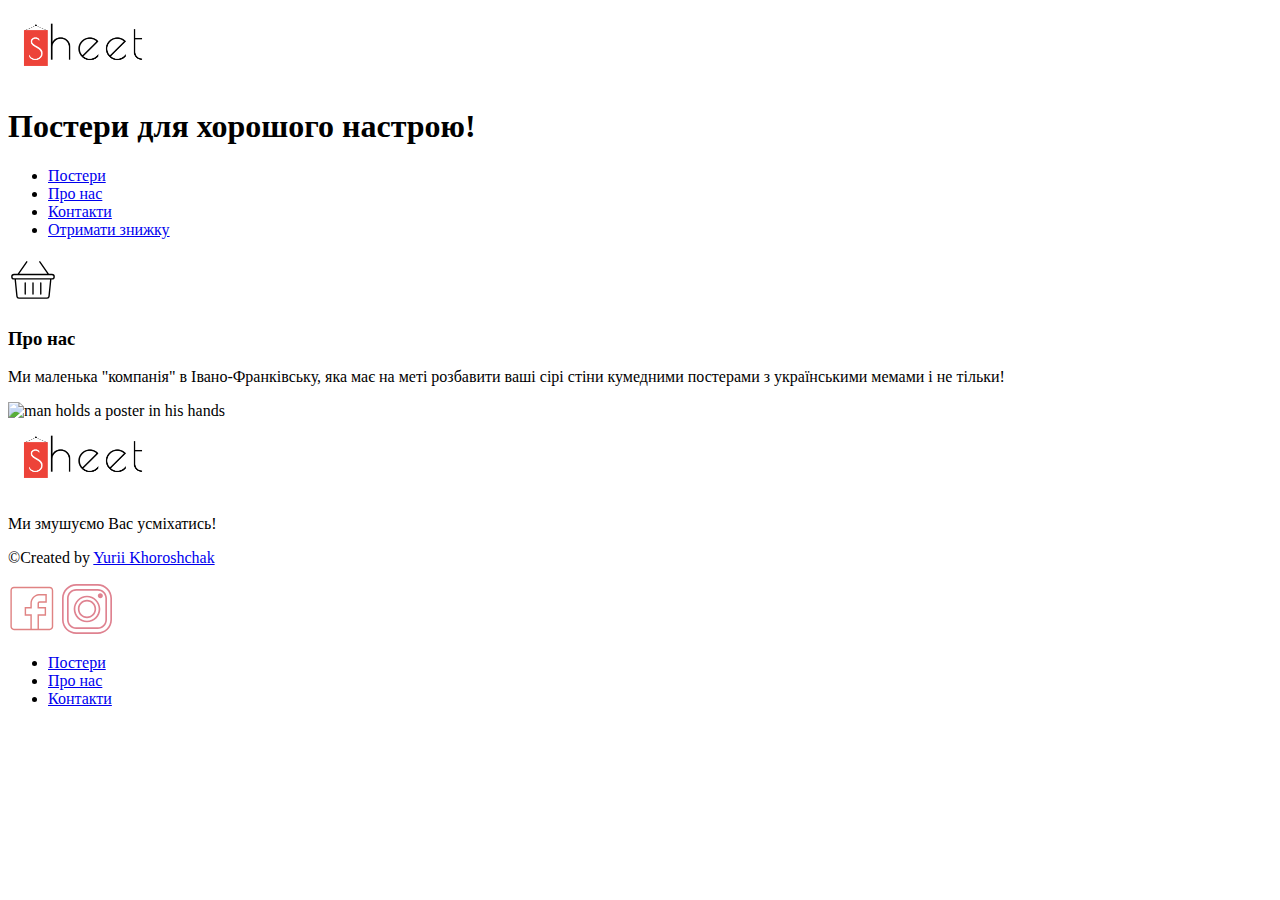
==== about.html @ 2b2a6291 "formatting" ====
<!DOCTYPE html>
<html lang="uk">
<head>
    <meta charset="UTF-8">
    <meta name="viewport" content="width=device-width, initial-scale=1.0">
    <meta http-equiv="X-UA-Compatible" content="ie=edge">
    <title>Про нас</title>
    <meta name="author" content="Yurii Khoroshchak">
    <link rel="icon" href="img/sheet-fav.svg">
</head>
<body>
    <header>
        <div id="logo">
            <a href="index.html"><img src="img/sheet-logo.png" alt="logo of the company 'Sheet'" width="150"></a>
        </div>
        <h1>Постери для хорошого настрою!</h1>
        <nav>
            <ul>
                <li>
                    <a href="all-posters.html">Постери</a>
                </li>
                <li>
                    <a href="about.html">Про нас</a>
                </li>
                <li>
                    <a href="contacts.html">Контакти</a>
                </li>
                <li>
                    <a href="discount.html">Отримати знижку</a>
                </li>
            </ul>
        </nav>
        <img src="img/shop-basket.svg" alt="shopping basket image" width="50">
    </header>
    <main>  
        <section id="about">
            <h3>Про нас</h3>
            <p>Ми маленька "компанія" в Івано-Франківську, яка має на меті розбавити ваші сірі стіни кумедними постерами з українськими мемами і не тільки!</p>
            <img src="img/oldlady-background.jpg" alt="man holds a poster in his hands" width="300">
        </section>
    </main>
    <footer>
        <a href="index.html"><img src="img/sheet-logo.png" alt="logo of the company 'Sheet'" width="150"></a>
        <p id="footer-quote">Ми змушуємо Вас усміхатись!</p>
        <p>	&copy;Created by <a href="https://www.instagram.com/khoroshchak_photography/?hl=uk" target="_blank">Yurii Khoroshchak</a> </p>
        <div id="social-media-links">
            <a href="https://www.facebook.com/Sheet21-115431013224471"><img src="img/facebook.svg" alt="facebook logo" width="50"></a>
            <a href="https://www.instagram.com/sheet.21/?hl=uk"><img src="img/instagram.svg" alt="instagram logo" width="50"></a>
        </div>
        <nav>
            <ul>
                <li>
                    <a href="all-posters.html">Постери</a>
                </li>
                <li>
                    <a href="about.html">Про нас</a>
                </li>
                <li>
                    <a href="contacts.html">Контакти</a>
                </li>
            </ul>
        </nav>      
    </footer>
</body>
</html>
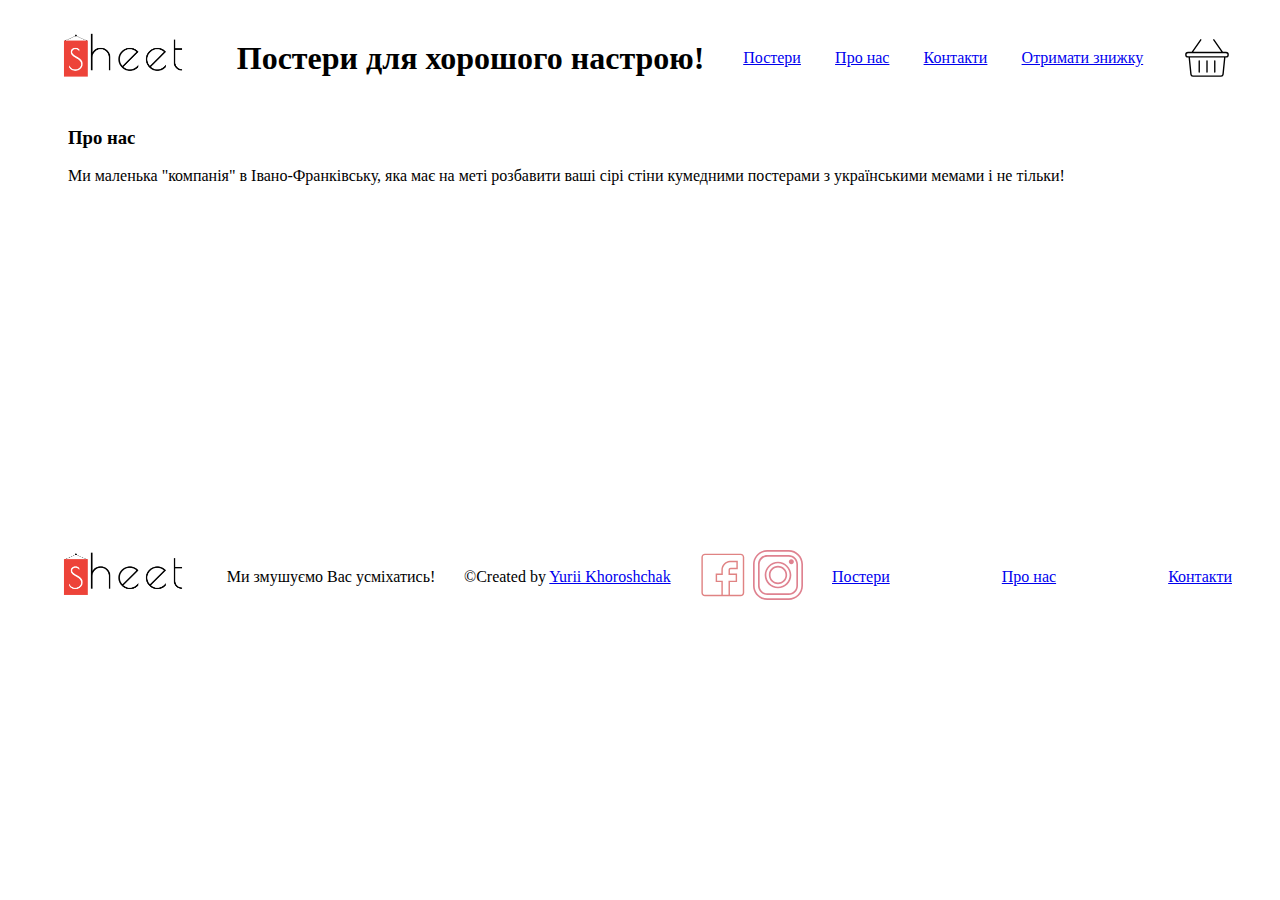
==== commit 454daaa2: "css styling" ====
--- a/about.html
+++ b/about.html
@@ -7,6 +7,7 @@
     <title>Про нас</title>
     <meta name="author" content="Yurii Khoroshchak">
     <link rel="icon" href="img/sheet-fav.svg">
+    <link rel="stylesheet" href="css/about.css">
 </head>
 <body>
     <header>
@@ -15,28 +16,17 @@
         </div>
         <h1>Постери для хорошого настрою!</h1>
         <nav>
-            <ul>
-                <li>
-                    <a href="all-posters.html">Постери</a>
-                </li>
-                <li>
-                    <a href="about.html">Про нас</a>
-                </li>
-                <li>
-                    <a href="contacts.html">Контакти</a>
-                </li>
-                <li>
-                    <a href="discount.html">Отримати знижку</a>
-                </li>
-            </ul>
+            <a href="all-posters.html">Постери</a>
+            <a href="about.html">Про нас</a>
+            <a href="contacts.html">Контакти</a>
+            <a href="discount.html">Отримати знижку</a>
         </nav>
         <img src="img/shop-basket.svg" alt="shopping basket image" width="50">
-    </header>
+    </header>  
     <main>  
         <section id="about">
             <h3>Про нас</h3>
             <p>Ми маленька "компанія" в Івано-Франківську, яка має на меті розбавити ваші сірі стіни кумедними постерами з українськими мемами і не тільки!</p>
-            <img src="img/oldlady-background.jpg" alt="man holds a poster in his hands" width="300">
         </section>
     </main>
     <footer>
@@ -48,17 +38,9 @@
             <a href="https://www.instagram.com/sheet.21/?hl=uk"><img src="img/instagram.svg" alt="instagram logo" width="50"></a>
         </div>
         <nav>
-            <ul>
-                <li>
-                    <a href="all-posters.html">Постери</a>
-                </li>
-                <li>
-                    <a href="about.html">Про нас</a>
-                </li>
-                <li>
-                    <a href="contacts.html">Контакти</a>
-                </li>
-            </ul>
+            <a href="all-posters.html">Постери</a>
+            <a href="about.html">Про нас</a>
+            <a href="contacts.html">Контакти</a>
         </nav>      
     </footer>
 </body>
--- a/css/about.css
+++ b/css/about.css
@@ -0,0 +1,35 @@
+header {
+    display: flex;
+    height: 100px;
+    align-items: center;
+    justify-content: space-between;
+    padding-left: 40px;
+    padding-right: 40px
+}
+
+nav {
+    display: flex;
+    justify-content: space-between;
+    width: 400px
+}
+
+
+footer {
+    display: flex;
+    height: 100px;
+    align-items: center;
+    justify-content: space-between;
+    padding-left: 40px;
+    padding-right: 40px
+}
+
+main {
+  width: 1200px;
+  height: 400px;
+  background-image: url("/img/oldlady-background.jpg");
+  background-repeat: no-repeat;
+  background-position: center;
+  background-size: 100%;
+  margin-left: 60px
+  
+}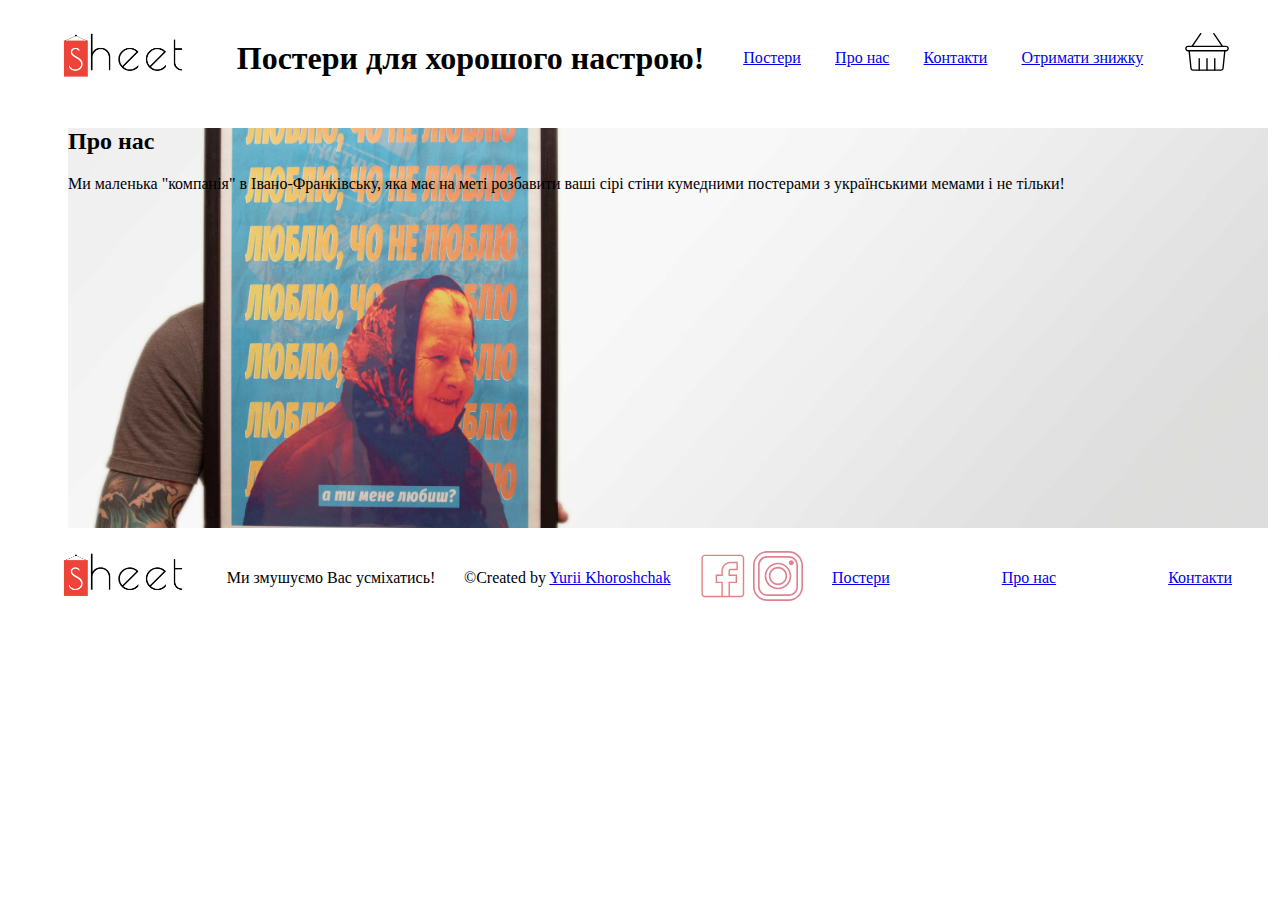
==== commit c106da13: "trouble 403" ====
--- a/about.html
+++ b/about.html
@@ -25,7 +25,7 @@
     </header>  
     <main>  
         <section id="about">
-            <h3>Про нас</h3>
+            <h2>Про нас</h2>
             <p>Ми маленька "компанія" в Івано-Франківську, яка має на меті розбавити ваші сірі стіни кумедними постерами з українськими мемами і не тільки!</p>
         </section>
     </main>
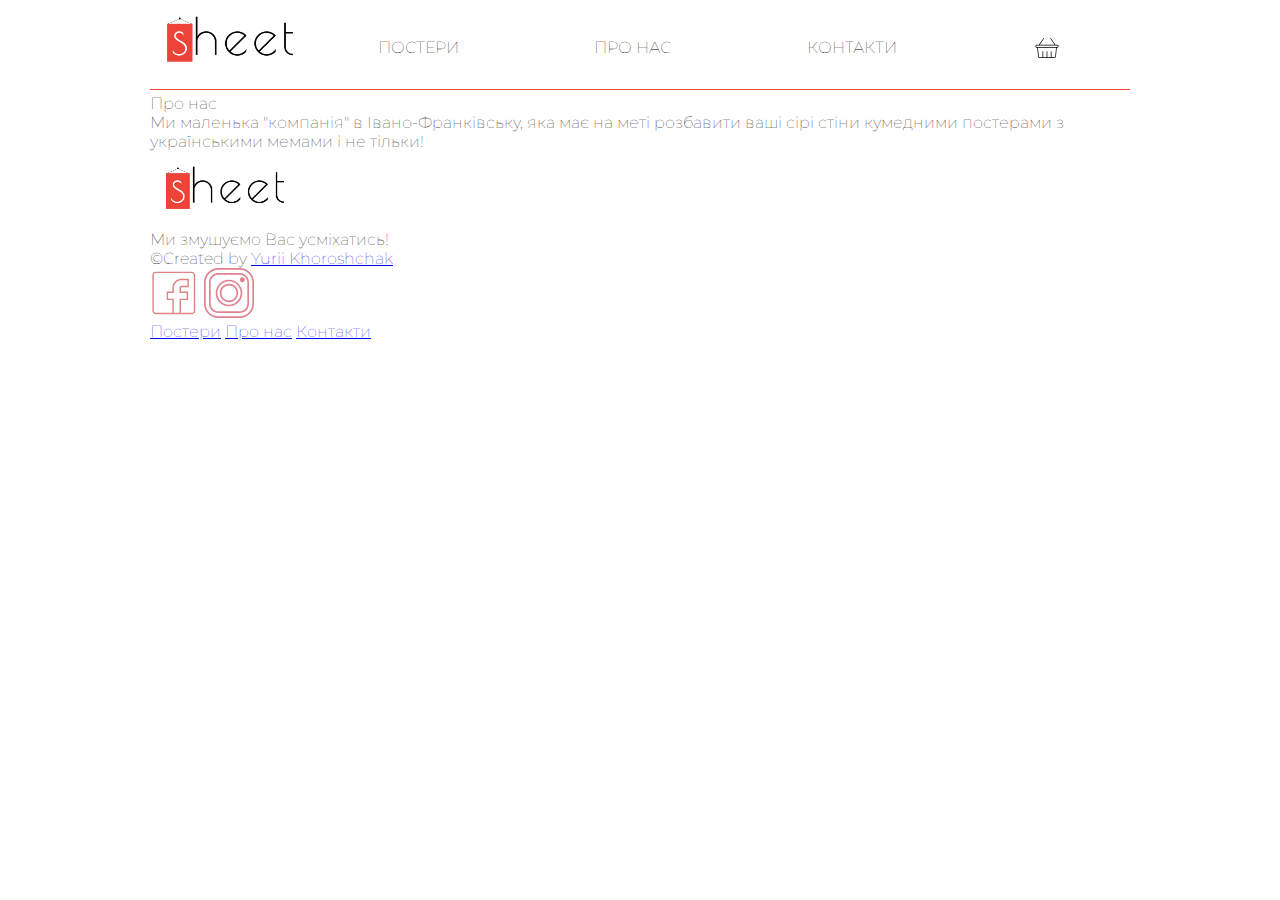
==== commit 6ad65c18: "minor" ====
--- a/about.html
+++ b/about.html
@@ -10,18 +10,19 @@
     <link rel="stylesheet" href="css/about.css">
 </head>
 <body>
-    <header>
-        <div id="logo">
-            <a href="index.html"><img src="img/sheet-logo.png" alt="logo of the company 'Sheet'" width="150"></a>
-        </div>
-        <h1>Постери для хорошого настрою!</h1>
-        <nav>
-            <a href="all-posters.html">Постери</a>
-            <a href="about.html">Про нас</a>
-            <a href="contacts.html">Контакти</a>
-            <a href="discount.html">Отримати знижку</a>
-        </nav>
-        <img src="img/shop-basket.svg" alt="shopping basket image" width="50">
+     <header>
+        <div id="top-menu-and-logo">
+            <div id="logo-container">
+                <a href="index.html"><img src="img/sheet-logo.png" alt="logo of the company 'Sheet'" id="logo"></a>
+            </div>
+            <nav class="top-menu">
+                <a href="all-posters.html">Постери</a>
+                <a href="about.html">Про нас</a>
+                <a href="contacts.html">Контакти</a>
+                <a href="#"><img src="img/shop-basket.svg" alt="shopping basket image" id="basket-logo"></a>
+            </nav>
+        </div>    
+        <hr>
     </header>  
     <main>  
         <section id="about">
--- a/css/about.css
+++ b/css/about.css
@@ -1,35 +1,93 @@
-header {
-    display: flex;
-    height: 100px;
-    align-items: center;
-    justify-content: space-between;
-    padding-left: 40px;
-    padding-right: 40px
+@import url('https://fonts.googleapis.com/css2?family=Montserrat:wght@100;400&display=swap');
+
+html, a, body, div, span, applet, object, iframe,
+h1, h2, h3, h4, h5, h6, p, blockquote, pre,
+a, abbr, acronym, address, big, cite, code,
+del, dfn, em, img, ins, kbd, q, s, samp,
+small, strike, strong, sub, sup, tt, var,
+b, u, i, center,
+dl, dt, dd, ol, ul, li,
+fieldset, form, label, legend,
+table, caption, tbody, tfoot, thead, tr, th, td,
+article, aside, canvas, details, embed, 
+figure, figcaption, footer, header, hgroup, 
+menu, nav, output, ruby, section, summary,
+time, mark, audio, video {
+	margin: 0;
+	padding: 0;
+	border: 0;
+	font-size: 100%;
+	font: inherit;
+	vertical-align: baseline;
 }
 
-nav {
-    display: flex;
-    justify-content: space-between;
-    width: 400px
+body {
+    max-width: 980px;
+    margin: auto;
 }
 
-
-footer {
-    display: flex;
-    height: 100px;
-    align-items: center;
-    justify-content: space-between;
-    padding-left: 40px;
-    padding-right: 40px
+:root {
+    font-family: 'Montserrat', sans-serif;
+    --main-color:black;
+    --accent-color:#ED4339;
+    font-weight: 100
 }
 
-main {
-  width: 1200px;
-  height: 400px;
-  background-image: url("/img/oldlady-background.jpg");
-  background-repeat: no-repeat;
-  background-position: center;
-  background-size: 100%;
-  margin-left: 60px
-  
+header #logo-container{
+    display: flex;
+    justify-content: center;
+}
+
+header #logo {
+    width: 10rem;
+}
+
+header .top-menu {
+    display: flex;
+    justify-content: space-around;
+}
+
+header .top-menu a {
+    font-size: 1rem;
+    color: var(--main-color);
+    text-transform: uppercase;
+    text-decoration: none;
+    border: 1px solid transparent;
+
+}
+
+header .top-menu a:hover {
+    border: 1px solid crimson;
+    
+}
+
+/* PROBLEM */
+header #basket-logo {
+    width: 30px;
+    height: 20px;
+    padding-bottom: 0;
+
+    }
+
+hr {
+    height: 0.1px;
+    background-color: var(--accent-color);
+    border: 0;
+    margin-top: 5px;
+    margin-bottom: 5px;
+}
+
+ @media (min-width: 500px) {
+     #top-menu-and-logo {
+        display:flex;
+        align-items: center;
+    }
+    
+    header .top-menu{
+        margin-top: 15px;
+    }
+
+    header nav{
+        flex: 1;
+    }
 }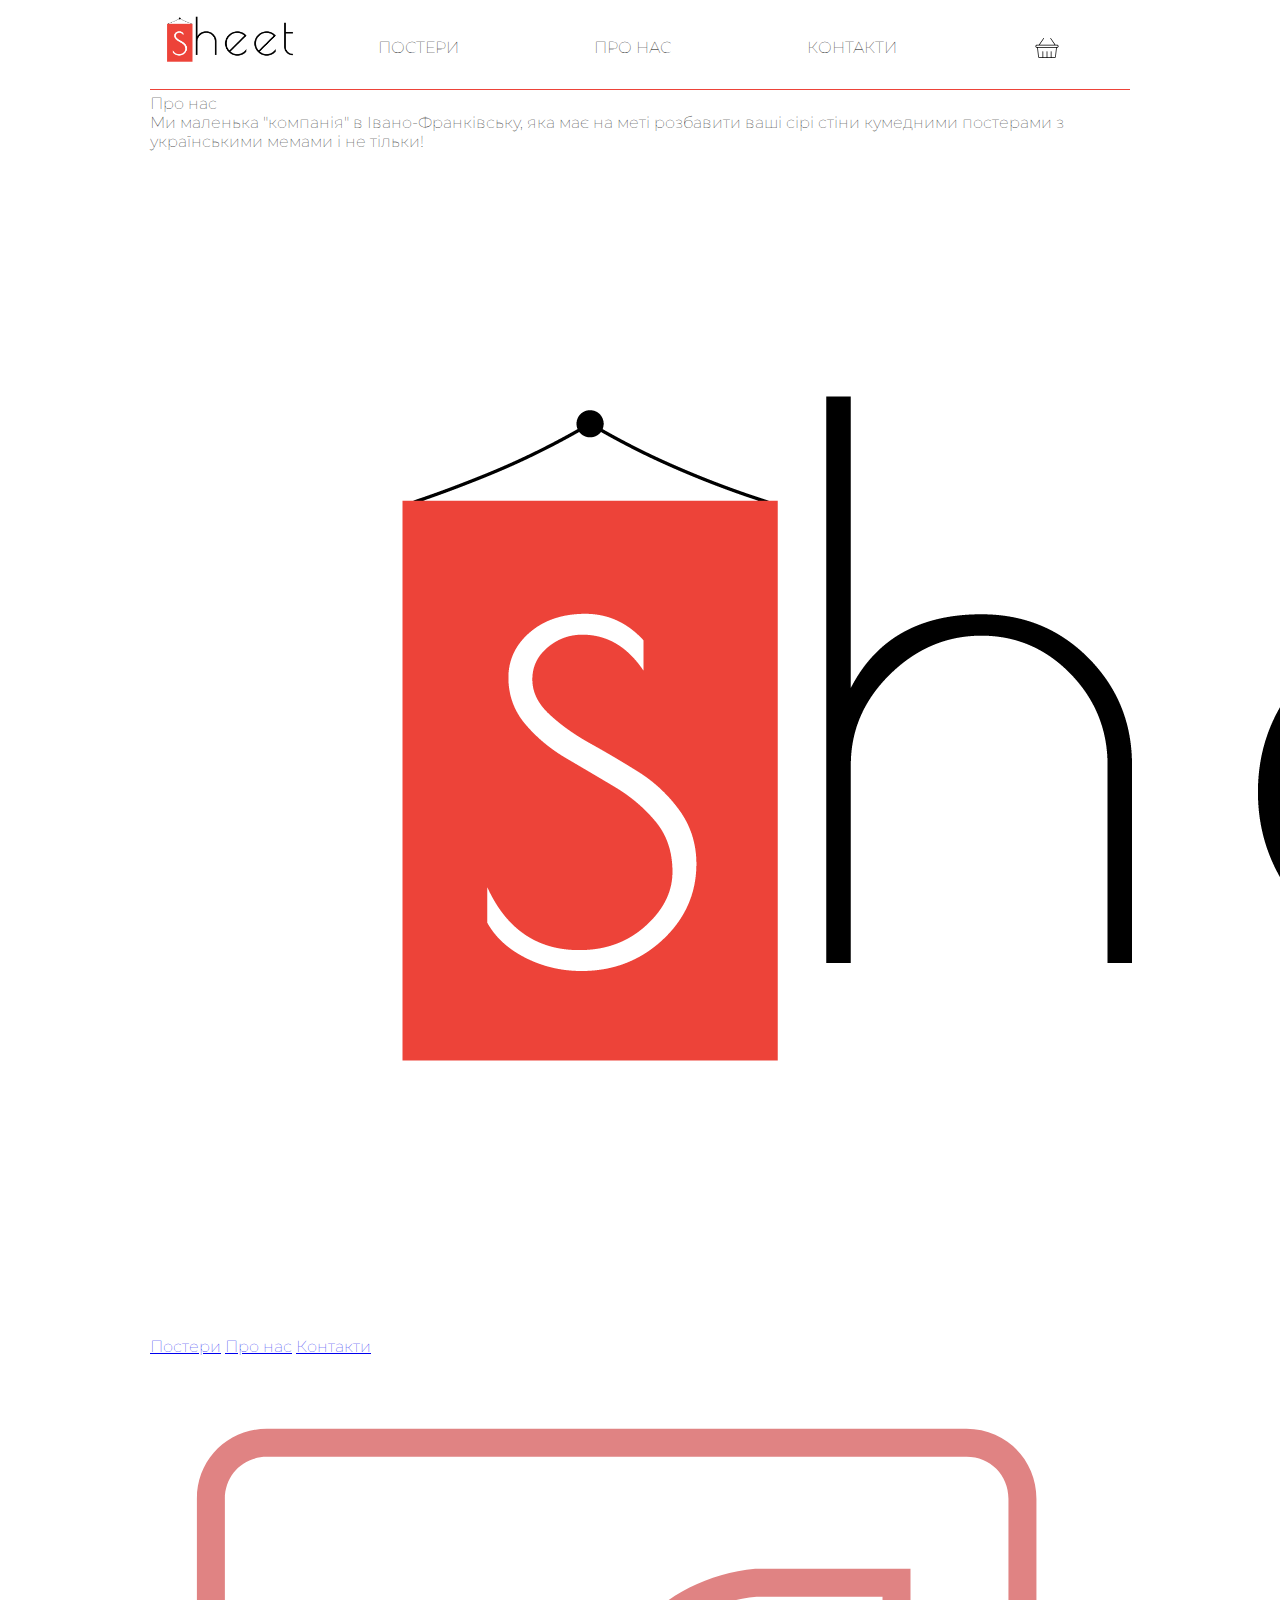
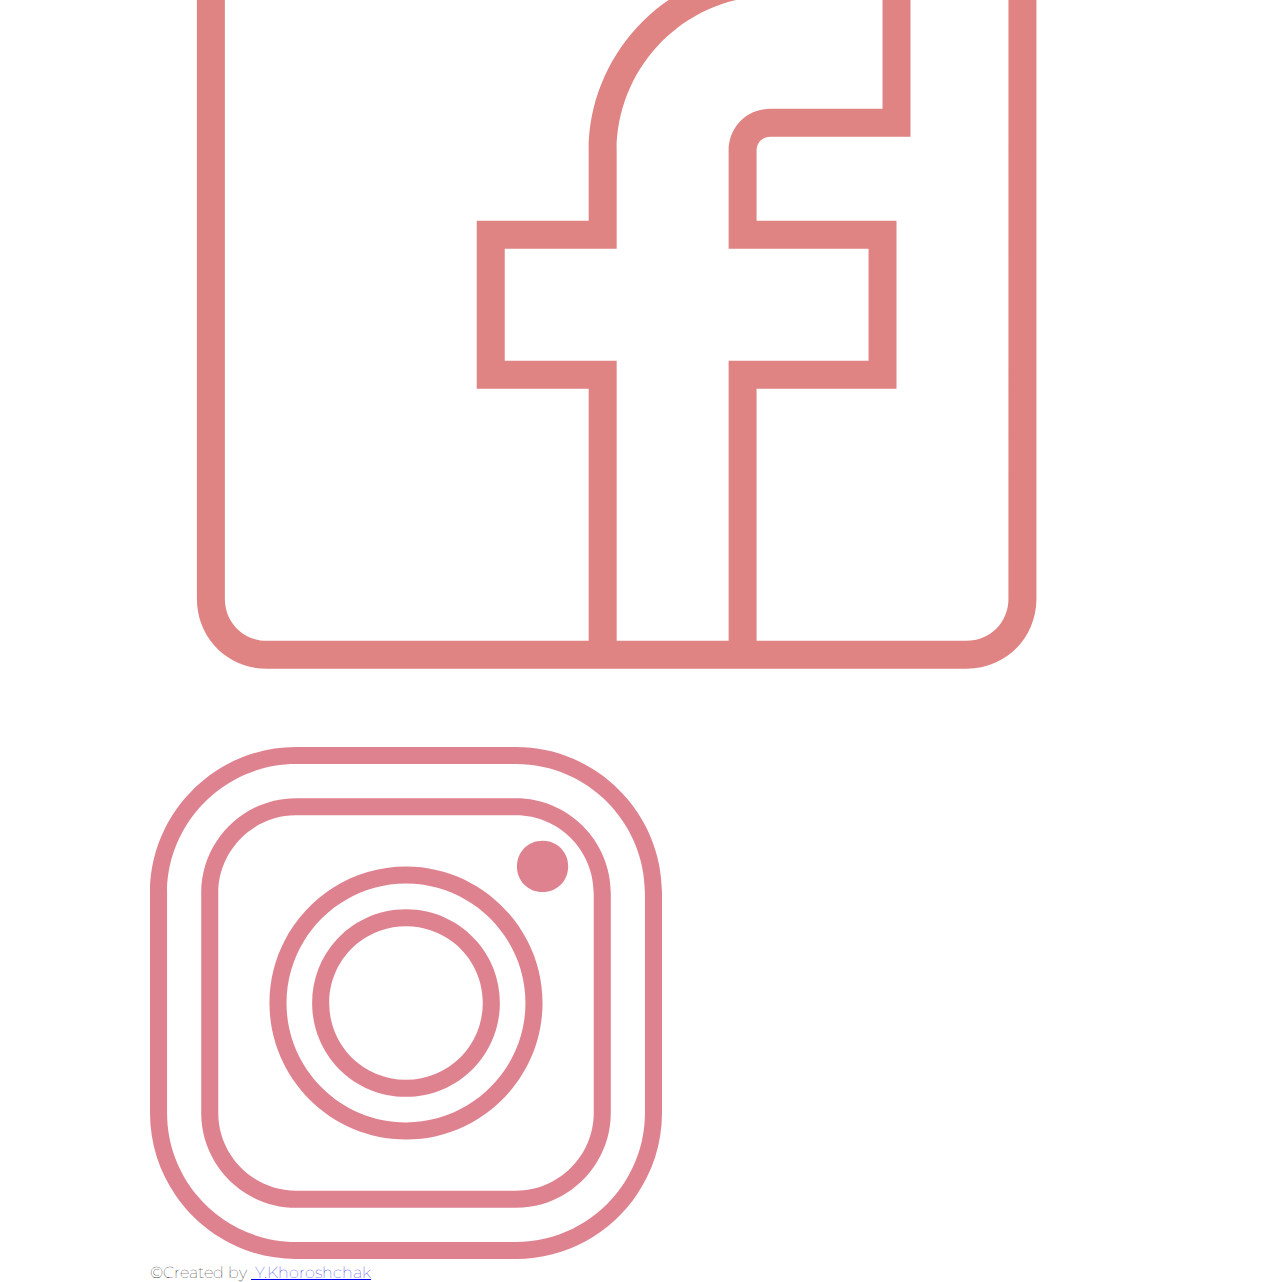
==== commit b019a0d4: "added poster customization" ====
--- a/about.html
+++ b/about.html
@@ -1,5 +1,6 @@
 <!DOCTYPE html>
 <html lang="uk">
+
 <head>
     <meta charset="UTF-8">
     <meta name="viewport" content="width=device-width, initial-scale=1.0">
@@ -9,8 +10,9 @@
     <link rel="icon" href="img/sheet-fav.svg">
     <link rel="stylesheet" href="css/about.css">
 </head>
+
 <body>
-     <header>
+    <header>
         <div id="top-menu-and-logo">
             <div id="logo-container">
                 <a href="index.html"><img src="img/sheet-logo.png" alt="logo of the company 'Sheet'" id="logo"></a>
@@ -21,28 +23,36 @@
                 <a href="contacts.html">Контакти</a>
                 <a href="#"><img src="img/shop-basket.svg" alt="shopping basket image" id="basket-logo"></a>
             </nav>
-        </div>    
+        </div>
         <hr>
-    </header>  
-    <main>  
-        <section id="about">
-            <h2>Про нас</h2>
-            <p>Ми маленька "компанія" в Івано-Франківську, яка має на меті розбавити ваші сірі стіни кумедними постерами з українськими мемами і не тільки!</p>
-        </section>
+    </header>
+    <main>
+        <div class="background-about">
+            <div class="about-info">
+                <h1>Про нас</h1>
+                <p>Ми маленька "компанія" в Івано-Франківську, яка має на меті розбавити ваші сірі стіни кумедними
+                    постерами
+                    з українськими мемами і не тільки!</p>
+            </div>
+        </div>
     </main>
     <footer>
-        <a href="index.html"><img src="img/sheet-logo.png" alt="logo of the company 'Sheet'" width="150"></a>
-        <p id="footer-quote">Ми змушуємо Вас усміхатись!</p>
-        <p>	&copy;Created by <a href="https://www.instagram.com/khoroshchak_photography/?hl=uk" target="_blank">Yurii Khoroshchak</a> </p>
-        <div id="social-media-links">
-            <a href="https://www.facebook.com/Sheet21-115431013224471"><img src="img/facebook.svg" alt="facebook logo" width="50"></a>
-            <a href="https://www.instagram.com/sheet.21/?hl=uk"><img src="img/instagram.svg" alt="instagram logo" width="50"></a>
+        <div id="logo-and-quote">
+            <a href="index.html"><img src="img/sheet-logo.png" alt="logo of the company 'Sheet'"></a>
         </div>
         <nav>
-            <a href="all-posters.html">Постери</a>
+            <a href="index.html">Постери</a>
             <a href="about.html">Про нас</a>
             <a href="contacts.html">Контакти</a>
-        </nav>      
+        </nav>
+        <div id="social-media-links">
+            <a href="https://www.facebook.com/Sheet21-115431013224471"><img src="img/facebook.svg"
+                    alt="facebook logo"></a>
+            <a href="https://www.instagram.com/sheet.21/?hl=uk"><img src="img/instagram.svg" alt="instagram logo"></a>
+        </div>
+        <p id="credentials">&copy;Created by <a href="https://www.instagram.com/khoroshchak_photography/?hl=uk"
+                target="_blank">&nbsp;Y.Khoroshchak</a> </p>
     </footer>
 </body>
+
 </html>